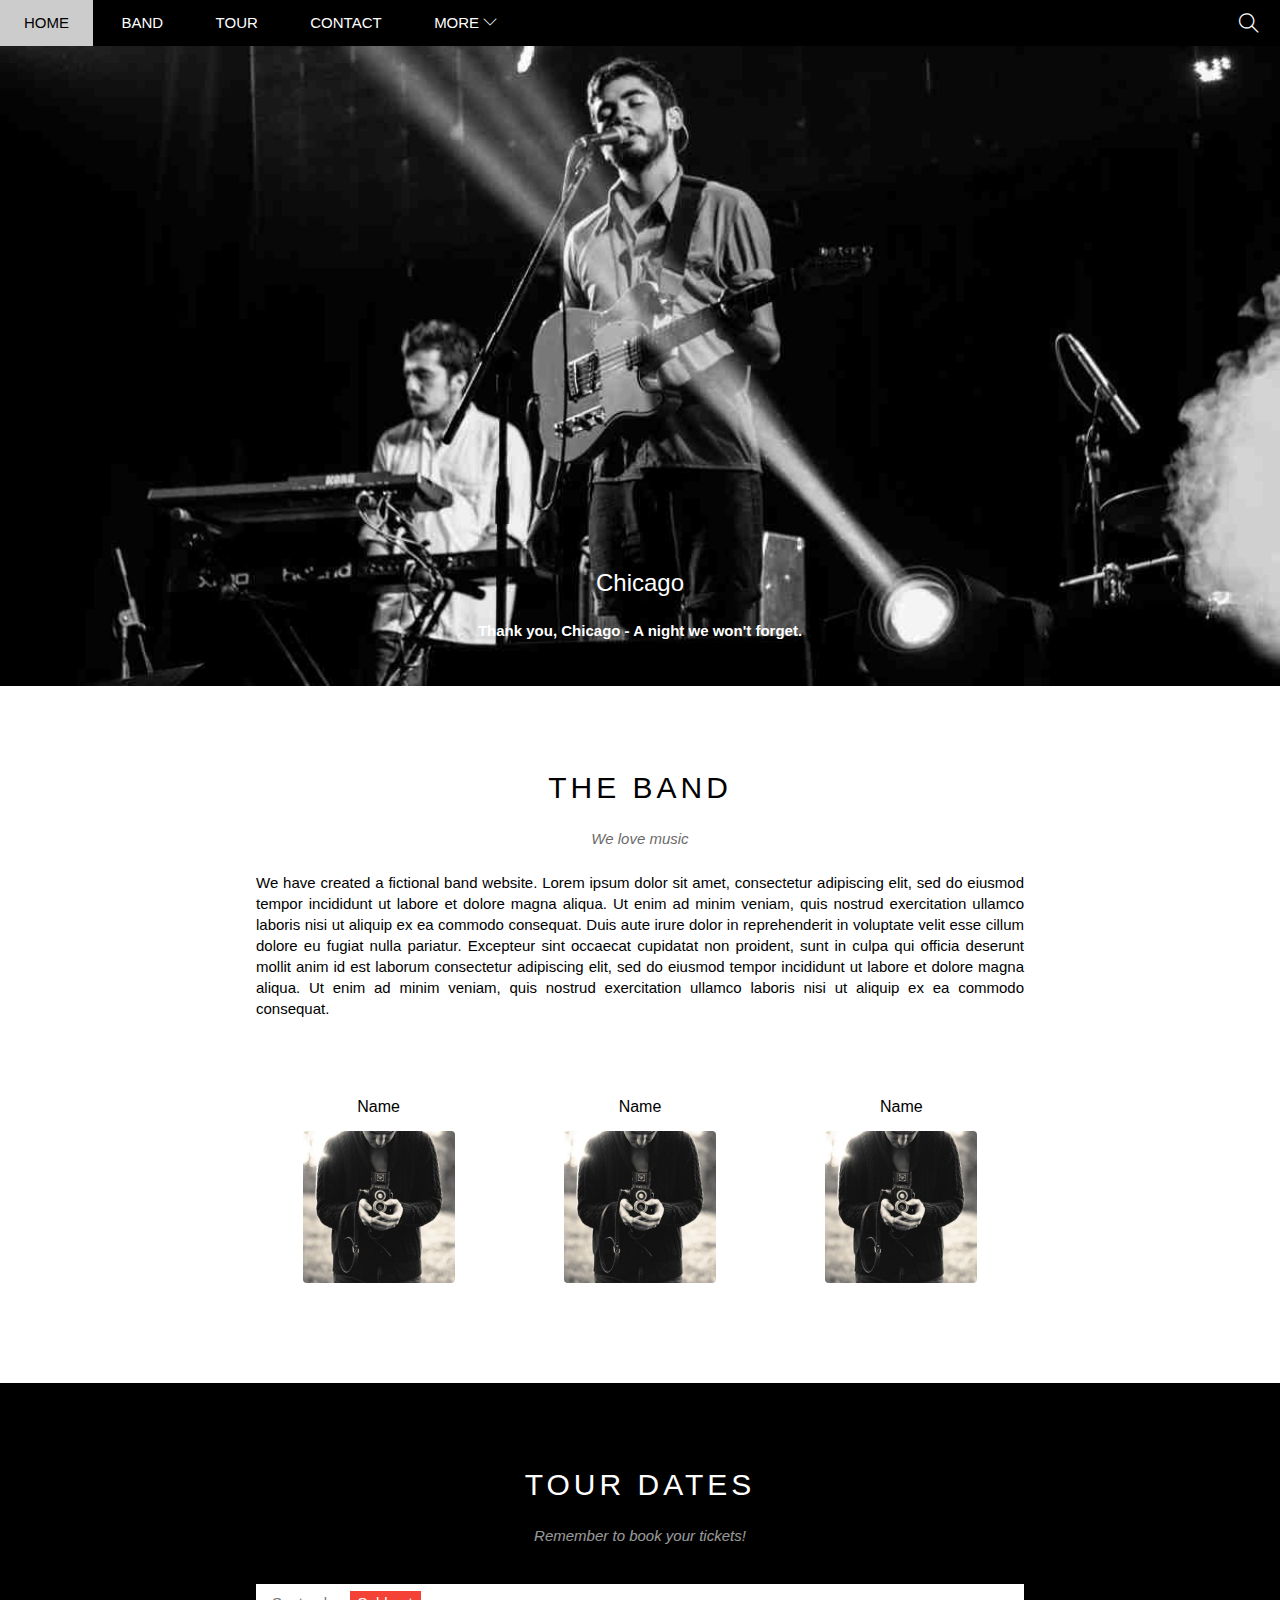
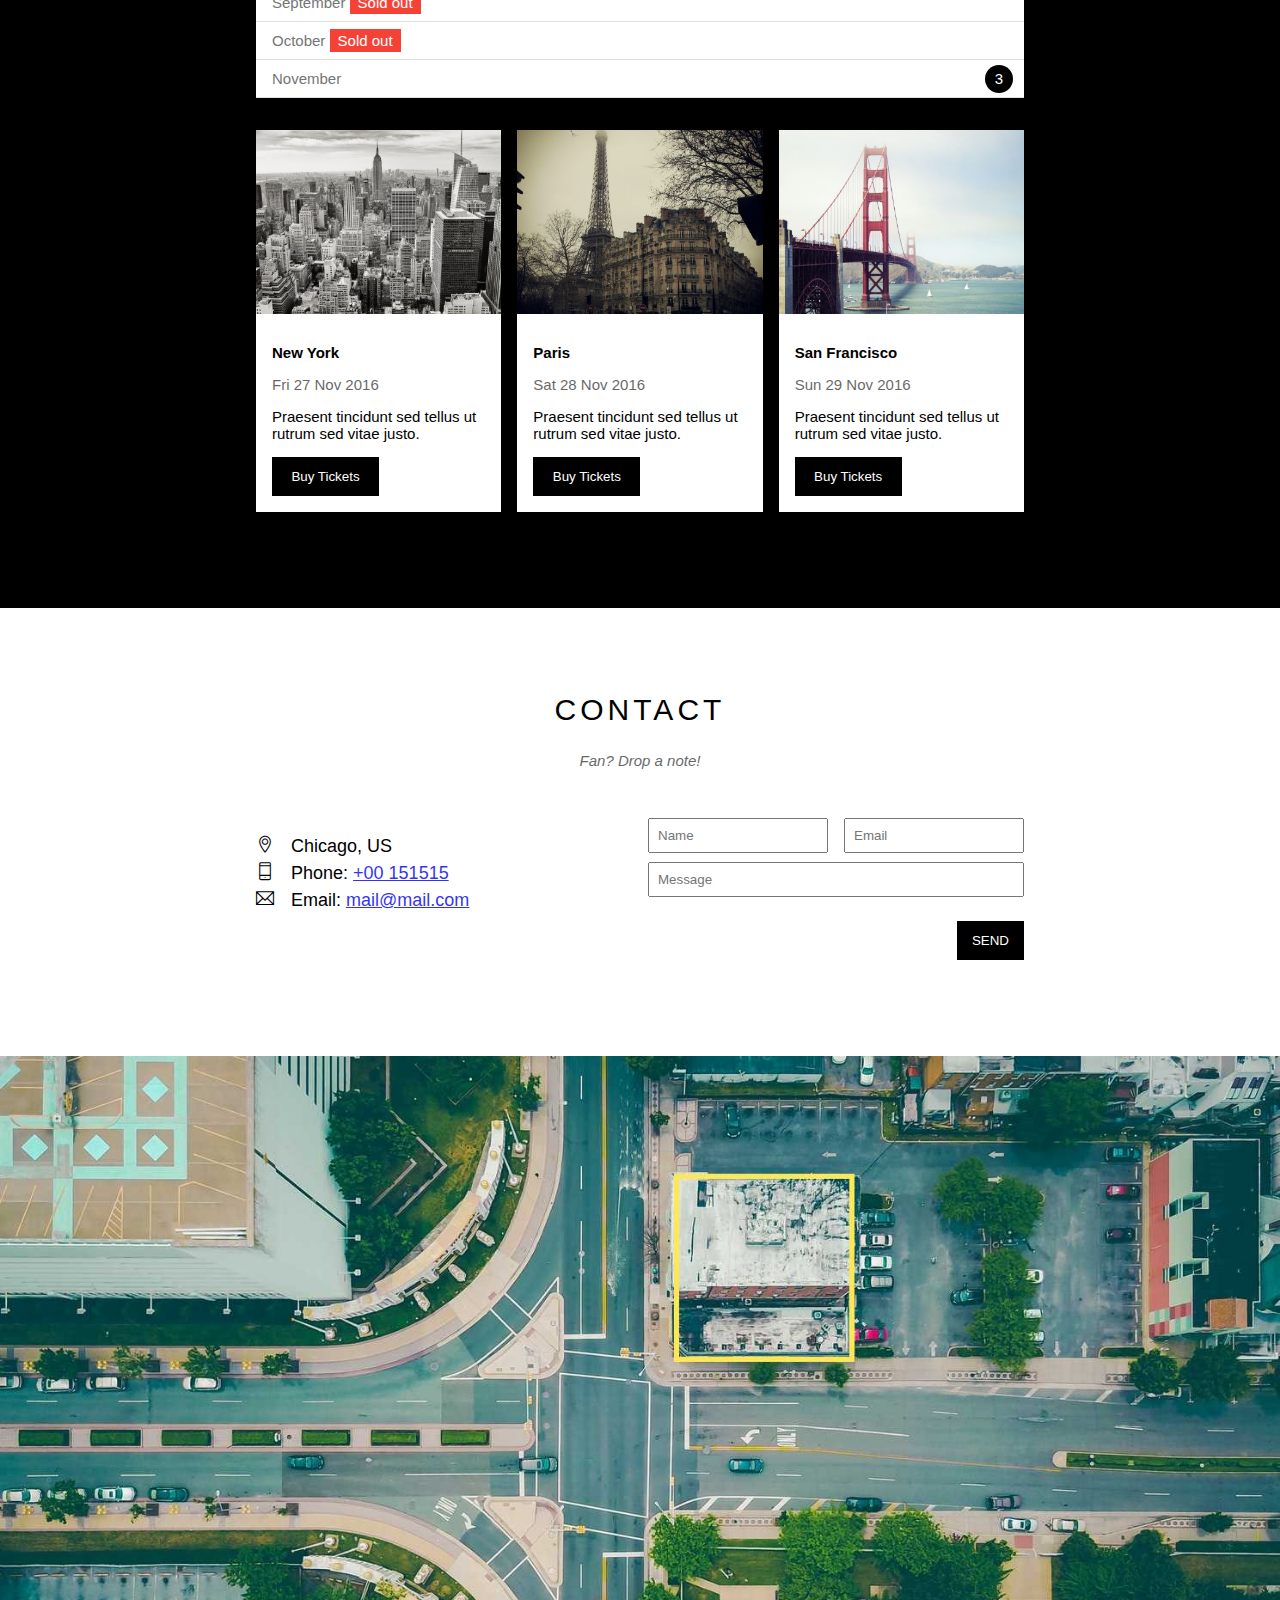
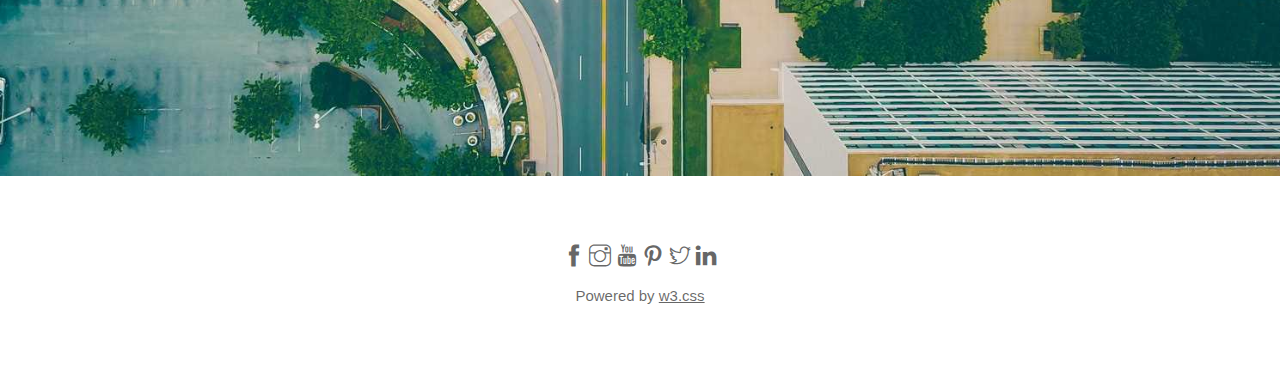
==== index.html @ 7d9879ba "upload" ====
<!DOCTYPE html>
<html lang="en">
<head>
    <meta charset="UTF-8">
    <meta http-equiv="X-UA-Compatible" content="IE=edge">
    <meta name="viewport" content="width=device-width, initial-scale=1.0">
    <link rel="stylesheet" href="./assets/css/style.css">
    <link rel="stylesheet" href="./assets/fonts/themify-icons/themify-icons.css">
    <link rel="stylesheet" href="./assets/css/responsive.css">
    <title>w3-band</title>
    <link rel="icon" href="https://png.pngtree.com/thumb_back/fw800/back_our/20190628/ourmid/pngtree-geometric-gray-background-image_264172.jpg" type="image/x-icon"/>
</head>
<body>
   <div id="main">
       <div id="header">
           <!-- Begin: nav -->
           <ul id="nav">
               <li><a href="#">Home</a></li>
               <li><a href="#band">Band</a></li>
               <li><a href="#tour">Tour</a></li>
               <li><a href="#contact">Contact</a></li>
               <li>
                   <a href="#">
                       More
                       <i class="nav-arrow-down ti-angle-down"></i>
                    </a>
                   <ul class="subnav">
                       <li><a href="#">Merchandise</a></li>
                       <li><a href="#">Extras</a></li>
                       <li><a href="#">Media</a></li>
                   </ul>
               </li>
           </ul>
           <!-- Begin: nav -->
           <!-- Begin: search-btn -->
           <div class="search-btn">
               <i class="search-icon ti-search"></i>
            </div>
            <div id="mobile-menu" class="mobile-menu-btn">
                <i class="menu-icon ti-menu"></i>
             </div>
           <!-- End: search-btn -->
           

       </div>
       <div id="slider">
           <div class="text-content">
               <h3 class="text-heading">Chicago</h3>
               <div class="text-description">
                   <b>Thank you, Chicago - A night we won't forget.</b>
                </div>
               
           </div>
       </div>
       <div id="content">
           <!-- The Band -->
           <div id="band" class="the-band">
               <div class="section-content">
                   <h2 class="section-heading">
                    THE BAND
                   </h2>
                   <p class="section-sub-heading">
                    We love music
                   
                   <p class="about-content">
                    We have created a fictional band website. Lorem ipsum dolor sit amet, consectetur adipiscing elit, sed do eiusmod tempor incididunt ut labore et dolore magna aliqua. Ut enim ad minim veniam, quis nostrud exercitation ullamco laboris nisi ut aliquip ex ea commodo consequat. Duis aute irure dolor in reprehenderit in voluptate velit esse cillum dolore eu fugiat nulla pariatur. Excepteur sint occaecat cupidatat non proident, sunt in culpa qui officia deserunt mollit anim id est laborum consectetur adipiscing elit, sed do eiusmod tempor incididunt ut labore et dolore magna aliqua. Ut enim ad minim veniam, quis nostrud exercitation ullamco laboris nisi ut aliquip ex ea commodo consequat.
                   </p>
                   <div class="row list-member">
                       <div class="col col-third s-col-full list-item mt-16 ">
                           <p class="member-name">Name</p>
                           <img src="./assets/img/band-member/bandmember.jpg" alt="Name" class="member-img">
                       </div>
                       <div class="col col-third s-col-full list-item mt-16">
                        <p class="member-name">Name</p>
                        <img src="./assets/img/band-member/bandmember.jpg" alt="Name" class="member-img">
                    </div>
                    <div class="col col-third s-col-full list-item mt-16">
                        <p class="member-name">Name</p>
                        <img src="./assets/img/band-member/bandmember.jpg" alt="Name" class="member-img">
                    </div>
                    
                   </div>

               </div>
           </div>
           <!-- Tour Dates -->
           <div id=tour class="tour-section">
                <div class="section-content">
                   <h2 class="section-heading">
                       TOUR DATES
                   </h2>
                   <p class="section-sub-heading">
                       Remember to book your tickets!
                   </p>
                   <ul class="tour-tickets">
                       <li class="item-tickets">September <span class="sold-out">Sold out</span></li>
                       <li class="item-tickets">October <span class="sold-out">Sold out</span></li>
                       <li class="item-tickets">November <span class="quantity">3</span></li>
                   </ul>
                   <!-- tour tickets -->
                  <div class="row tour-places">
                        <div class="col col-third tour-detail s-col-full mt-16">
                            <img src="./assets/img/places/newyork.jpg" alt="New York" class="place-img">
                            <div class="place-details-content">
                                <h2 class="place-name">New York</h2>
                                <p class="place-date">Fri 27 Nov 2016</p>
                                <p class="place-desc">Praesent tincidunt sed tellus ut rutrum sed vitae justo.</p>
                                <button class="buy-tickets-btn s-full-width js-modal-buyBtn">Buy Tickets</button>
                            </div>
                        </div>
                        <div class="col col-third tour-detail s-col-full mt-16">
                            <img src="./assets/img/places/paris.jpg" alt="Paris" class="place-img">
                            <div class="place-details-content">
                                <h2 class="place-name">Paris</h2>
                                <p class="place-date">Sat 28 Nov 2016</p>
                                <p class="place-desc">Praesent tincidunt sed tellus ut rutrum sed vitae justo.</p>
                                <button class="buy-tickets-btn s-full-width js-modal-buyBtn">Buy Tickets</button>
                            </div>
                        </div>
                        <div class="col col-third tour-detail s-col-full mt-16">
                            <img src="./assets/img/places/sanfran.jpg" alt="San Francisco" class="place-img">
                            <div class="place-details-content">
                                <h2 class="place-name">San Francisco</h2>
                                <p class="place-date">Sun 29 Nov 2016</p>
                                <p class="place-desc">Praesent tincidunt sed tellus ut rutrum sed vitae justo.</p>
                                <button class="buy-tickets-btn s-full-width js-modal-buyBtn">Buy Tickets</button>
                            </div>
                        </div>
                        
                  </div>
                </div>
            </div>
            <!-- Modal -->
            <div class="modal js-modal">
                <div class="modal-form js-modal-form">
                    <div class="heading">
                        <i class="modal-tickets-icon ti-bag"></i>
                        <h2 class="title">Tickets</h2>
                    </div>
                    <i class="ti-close js-ti-close"></i>
                    <div class="modal-container">
                        <label for="quantity" class="label">
                            <i class="icon-label ti-shopping-cart"></i>
                                Tickets, $15 per person
                        </label>
                        <input type="text" id="quantity" placeholder="How many ?">
                        <label for="email" class="label">
                            <i class="icon-label ti-user"></i>
                                Send To
                        </label>
                        <input type="text" id="email" placeholder="Enter Email">
                        <button id="pay-btn">pay <i class="ti-check"></i></button>
                        <p class="modal-footer">Need <a href="" class="help">help?</a></p>
                    </div>
                </div>
            </div>
            <!-- Contact -->
            <div id="contact" class="contact">

                <div class="section-content">
                    <h2 class="section-heading">
                        CONTACT
                    </h2>
                    <p class="section-sub-heading">
                        Fan? Drop a note!
                    </p>
                    <div class="row contact-content">
                        <div class="col col-half s-col-full contact-info mt-16">
                            <p class="contact-detail"><i class="ti-location-pin"></i> Chicago, US</p>
                            <p class="contact-detail"><i class="ti-mobile"></i> Phone: <a href="tel:+00 151515">+00 151515</a></p>
                            <p class="contact-detail"><i class="ti-email"></i> Email: <a href="mailto:mail@mail.com">mail@mail.com</a></p>
                        </div>
                        <div class="col col-half contact-form s-col-full">
                            <form action="">
                                <div class="row">
                                    <div class="col col-half s-full-width"><input type="name" required placeholder="Name" class="form-control"></div>
                                    <div class="col col-half s-full-width"><input type="email" required placeholder="Email" class="form-control"></div>
                                </div>
                                <div class="row" >
                                    <div class="col col-full">
                                        <input type="text" class="form-control" required placeholder="Message">
                                    </div>
                                </div>
                                <input type="submit" class="s-full-width" value="SEND" id="send-btn">
                            </form>
                        </div>
                    </div>
                </div>
            </div>
            <div class="map-section">
                <img src="./assets/img/map.jpg" alt="Map">
            </div>
       </div>
       <div id="footer">
            <a href="#" class="social-link"><i class="ti-facebook"></i></a>
            <a href="#" class="social-link"><i class="ti-instagram"></i></a>
            <a href="#" class="social-link"><i class="ti-youtube"></i></a>
            <a href="#" class="social-link"><i class="ti-pinterest"></i></a>
            <a href="#" class="social-link"><i class="ti-twitter"></i></a>
            <a href=""><i class="ti-linkedin"></i></a>
            <p class="overright">Powered by <a href="" class="w3">w3.css</a></p>
       </div>
   </div>
    <script>
        const buyBtns = document.querySelectorAll('.js-modal-buyBtn')
        const modal = document.querySelector('.js-modal')
        const tiClose = document.querySelector('.js-ti-close')
        const modalForm = document.querySelector('.js-modal-form')

        function showForm(){
            modal.classList.add('open')
        }
        function hideForm(){
            modal.classList.remove('open')
        }
        for(const buyBtn of buyBtns){
            buyBtn.addEventListener('click', showForm)
        }
        tiClose.addEventListener('click',hideForm)
        modal.addEventListener('click', hideForm)
        modalForm.addEventListener('click', function (event){
            event.stopPropagation()
        })
        // đóng mở mobile menu
        var header= document.getElementById('header');
        var mobileMenu= document.getElementById('mobile-menu');
        var headerHeight = header.clientHeight;
        mobileMenu.onclick = function(){
            var isClosed = header.clientHeight === headerHeight;
            // 
            if(isClosed){
                header.style.height='auto';
            }
            else{
                header.style.height = null;
            }
        }
        // tu dong khi chon menu
        var menuItems = document.querySelectorAll('#nav li a[href*="#"]');
        for(var i =0; i < menuItems.length; i++){
            var menuItem = menuItems[i];
            menuItem.onclick = function(){
                var isParentMenu = this.nextElementSibling && this.nextElementSibling.classList.contains('subnav');
                if(isParentMenu){
                    event.preventDefault();
                }else{

                    header.style.height = null;
                }
            }
        }
    </script>
</body>
</html>
---- assets/css/style.css ----
/* common */
*{
    padding: 0;
    margin: 0;
    box-sizing: border-box;
}
html{
    scroll-behavior: smooth;
    font-family: Arial, Helvetica, sans-serif;
}
.mt-16{
    margin-top: 16px !important;
}
.row{
    
    margin: 0 -8px;
}
.row::after{
    display: block;
    content:"";
    clear: both;
}
.col{
    float: left;
    padding: 0 8px;
}
.col-third{
    width: 33.33333%;
}
.col-half{
    width: 50%;
}
.col-half .row{
    margin-top: 1px;
}
.col-full{
    width: 100%;
    
}
/* main */
#main{

}
#header{
    background-color: #000;
    height: 46px;
    position: fixed;
    top: 0;
    left: 0;
    right: 0;
    z-index: 1;
    /* overflow: hidden; */
    /* hide những element bị trồi ra khỏi thẻ chứa */
}
#nav{
   
    display: inline-block;
}
#nav li{
    display: inline-block;
    position: relative;
}
#nav .nav-arrow-down{
    color:#fff;
    font-size: 14px;
}
#nav > li > a{
    line-height: 46px;
    padding: 0 24px;
    display:block;
    text-transform: uppercase;
    font-size: 15px;
}
#nav li a{
    text-decoration: none;
    color: #fff;
    
}
#nav > li:hover > a,
#nav i:hover .nav-arrow-down ,
#nav .subnav li:hover a
{
    color: #000;
    background-color:#ccc;
    
    
}

#nav .subnav {
    display: none;
    position: absolute;
    top: 100%;
    left: 0;
    background-color: #fff;
    width: 160px;
    box-shadow: 0 0 10px rgba(0,0,0,0.3);
    
    
}
#nav .subnav li{
    
    line-height: 38px;
    min-width: 100%;
}
#nav li:hover .subnav{
    display: block;
}
#nav .subnav  a {
    color:#000;
    display: block;
    padding: 0 16px;
    
    
}
#header .mobile-menu-btn{
    float: right;
    padding: 0 21px;
    display: none;
    position: absolute;
    top: 0;
    right: 0;
}
#header .mobile-menu-btn,
#header .search-btn{
    float: right;
    padding: 0 21px;
    
}
#header .menu-icon,
#header .search-icon{
    color: #fff;
    font-size: 20px;
    line-height: 46px;;
}
#header .search-btn:hover{
    background-color:#f44336;
    cursor: pointer;
}
#header .mobile-menu-btn:hover{
    background-color:#ccc;
    
}
#header .mobile-menu-btn:hover .menu-icon{
    color: #000;
    
}

#header .search-btn .ti-search{
    
}
#slider{
   position: relative;
   margin-top: 46px;
   padding-top: 50%;
   background: url('/assets/img/slider/chicago.jpg') top center / cover no-repeat;

}
#slider .text-content{
    position: absolute;
    color: #fff;
    bottom: 47px;
    text-align: center;
    width: 100%;
}
#slider .text-heading{
    font-weight: 400;
    margin-bottom: 25px;
    font-size: 24px;
}
#slider .text-description{
    font-size: 15px;
    font-weight: border;
}
#content{
 

}
#content .section-content{
    width: 800px;
    margin: 0 auto;
    padding: 64px 0 96px;
    max-width: 100%;
    padding-left: 16px;
    padding-right: 16px;
}
#content .section-heading{
    font-weight: 300;
    font-size:30px;
    letter-spacing: 4px;
    text-align: center;
    margin-top: 21px;
}
#content .section-sub-heading{
    margin-top: 25px;
    text-align: center;
    font-style: italic;
    opacity: 0.6;
    font-size: 15px;
    
}
#content .about-content{
    margin-top: 25px;
    font-size: 15px;
    line-height: 1.4;
    text-align:justify;
    margin-bottom: 48px;
}
.list-member{
    text-align: center;
}

#content .member-name{
    margin: 15px 0;
}
#content .member-img{
    width: 152px;
    border-radius: 4px;
}
.tour-section{
    background-color: #000;
    color:#fff
}
.tour-section .section-sub-heading{
    margin-bottom: 40px
}
.tour-tickets{
    background-color:#fff;
    background-clip:border-box;
    list-style-type: none;
    margin-bottom: 32px;
    

}
.tour-tickets .item-tickets{
    color:#757575;
    font-size: 15px;
    padding: 10px 16px;
    border-bottom: 1px solid #ddd;

}
.item-tickets .sold-out{
    background-color:#f44336;
    color: #fff;
    padding: 3px 8px;
}
.item-tickets .quantity{
    float: right;
    width: 28px;
    height: 28px;
    background-color: #000;
    color: #fff;
    border-radius: 50%;
    line-height: 28px;
    text-align: center;
    margin: -5px;
}
/* tour places */
.tour-places{
    margin-top: -16px;
}
.tour-detail{
  color: #000;
  font-size: 15px;
}
.place-img{
    width: 100%;
    display: block;
}
.place-img:hover{
    opacity: 0.6;
}
.place-details-content{
    text-align:left;
    background-color: #fff;
    padding-top: 15px;
    padding-left: 16px;

}
.place-name{
    padding-top: 15px;
    font-size: 15px;
}
.place-date{
    padding-top: 15px;
    opacity: 0.6;
}
.place-desc{
    padding-top: 15px;
}
.buy-tickets-btn{
    display:inline-block;
    width: 107px;
    height: 39px;
    background-color: #000;
    color: #fff;
    margin: 15px 0 16px;
    line-height: 39px;
    text-align: center;
    text-decoration: none;
    cursor: pointer;
    border: none;
}
.buy-tickets-btn:hover{
    background-color:#ccc;
    color:#000;
}
/* Modal */
.modal{
    z-index: 1;
    position: fixed;
    width: 100%;
    height: 100%;
    top: 0;
    left: 0;
    bottom: 0;
    right: 0;
    display: none;
    align-items: center;
    justify-content: center;
    background-color: rgba(0,0,0,0.3)
}
.modal.open{
    display: flex;
}
.modal-form{
  position: absolute;
  max-width: calc(100% - 32px);
  width: 900px;
  background: #fff; 
  animation: modalFadeIn 0.4s ease; 
}
.heading{
    background-color: #009688;
    color: #fff;
    font-size: 30px;
    display: flex;
    align-items: center;
    justify-content: center;
    padding: 47px 0;
}

.modal-tickets-icon{
    margin-right: 16px;
}
.title{
    display: inline-block;
    font-size: 30px;
    font-weight: 400;
    letter-spacing: 4px;
    
}
.ti-close{
    position: absolute;
    top: 0;
    right: 0;
    font-size: 24px;
    padding: 14px 11px;
    color: #fff;
    opacity: 0.7;
    cursor: pointer;
}
.ti-close:hover{
    opacity: 0.9;
}
.modal-container{
    padding: 0 16px;
}
.modal-container input{
    width: 100%;
    font-size: 15px;
    padding: 12px 16px;
    border: 1px solid #ccc;
    margin-bottom: 10px;
}
.label{
    display: block;
    font-size: 15px;
    padding: 15px 0;
}
.label .icon-label{
    display:inline-block;
}
#pay-btn{
    width: 100%;
    text-transform: uppercase;
    font-size: 15px;
    background-color: #009688;
    color: #fff;
    margin: 12px 0 0;
    padding: 15px 0 ;
    border: none;
    cursor: pointer;
    opacity: 0.9;
    font-weight: 400;
}
#pay-btn:hover{
    opacity: 1;
}
.ti-check{
    display: inline-block;
    padding: 5px 0;
    
}
.modal-footer{
    text-align: right;
    font-size: 15px;
    padding: 15px 0;
}
.help{
    color: #2196F3;
}
/* contact */
.contact .contact-content{
   margin-top: 48px;
}
.contact-detail{
    font-size: 18px;
    line-height: 1.5;
}
.contact-detail a{
    color: #0000f1;
    opacity: 0.8
}
.contact-detail a:hover{
    opacity: 1;
}
.contact-detail i[class*="ti-"] {
    width: 30px;
    display: inline-block;
}

.contact-form{
    font-size: 15px;

}
.contact-form form{
    width: 100%;
}

.contact-form .form-control{
    padding: 8px;
    width: 100%;
    margin-bottom: 8px;
    outline: none;
}
#send-btn{
    float: right;
    background-color: #000;
    color: #fff;
    cursor: pointer;
    padding: 12px 15px;
    border: none;
    margin-top: 16px;
    -webkit-appearance: none;
    /* bỏ chỉnh sửa mặc định của trang web safari */
}
#send-btn:hover{
    background-color: #ccc;
    color:#000;
    
}
/* map-section */
.map-section img{
    width: 100%;
}

/* footer */
#footer{
    margin: 64px 16px;
    text-align: center;
}
#footer a{
    font-size: 22px;
    color: rgba(0,0,0,0.6);
    text-decoration: none;
}
#footer a:hover{
    color: rgba(0,0,0,0.4);
}
#footer .overright{
    font-size: 15px;
    margin: 16px;
    color: rgba(0,0,0,0.6);
}
#footer .w3{
    font-size: 15px;
    text-decoration: underline;
}
@keyframes modalFadeIn {
    from{
        transform: translateY(-300px);
        opacity: 0;
    }
    to{
        transfrom: translateY(0);
        opacity: 1;
    }
}
---- assets/fonts/themify-icons/themify-icons.css ----
@font-face {
	font-family: 'themify';
	src:url('fonts/themify.eot?-fvbane');
	src:url('fonts/themify.eot?#iefix-fvbane') format('embedded-opentype'),
		url('fonts/themify.woff?-fvbane') format('woff'),
		url('fonts/themify.ttf?-fvbane') format('truetype'),
		url('fonts/themify.svg?-fvbane#themify') format('svg');
	font-weight: normal;
	font-style: normal;
}

[class^="ti-"], [class*=" ti-"] {
	font-family: 'themify';
	speak: none;
	font-style: normal;
	font-weight: normal;
	font-variant: normal;
	text-transform: none;
	line-height: 1;

	/* Better Font Rendering =========== */
	-webkit-font-smoothing: antialiased;
	-moz-osx-font-smoothing: grayscale;
}

.ti-wand:before {
	content: "\e600";
}
.ti-volume:before {
	content: "\e601";
}
.ti-user:before {
	content: "\e602";
}
.ti-unlock:before {
	content: "\e603";
}
.ti-unlink:before {
	content: "\e604";
}
.ti-trash:before {
	content: "\e605";
}
.ti-thought:before {
	content: "\e606";
}
.ti-target:before {
	content: "\e607";
}
.ti-tag:before {
	content: "\e608";
}
.ti-tablet:before {
	content: "\e609";
}
.ti-star:before {
	content: "\e60a";
}
.ti-spray:before {
	content: "\e60b";
}
.ti-signal:before {
	content: "\e60c";
}
.ti-shopping-cart:before {
	content: "\e60d";
}
.ti-shopping-cart-full:before {
	content: "\e60e";
}
.ti-settings:before {
	content: "\e60f";
}
.ti-search:before {
	content: "\e610";
}
.ti-zoom-in:before {
	content: "\e611";
}
.ti-zoom-out:before {
	content: "\e612";
}
.ti-cut:before {
	content: "\e613";
}
.ti-ruler:before {
	content: "\e614";
}
.ti-ruler-pencil:before {
	content: "\e615";
}
.ti-ruler-alt:before {
	content: "\e616";
}
.ti-bookmark:before {
	content: "\e617";
}
.ti-bookmark-alt:before {
	content: "\e618";
}
.ti-reload:before {
	content: "\e619";
}
.ti-plus:before {
	content: "\e61a";
}
.ti-pin:before {
	content: "\e61b";
}
.ti-pencil:before {
	content: "\e61c";
}
.ti-pencil-alt:before {
	content: "\e61d";
}
.ti-paint-roller:before {
	content: "\e61e";
}
.ti-paint-bucket:before {
	content: "\e61f";
}
.ti-na:before {
	content: "\e620";
}
.ti-mobile:before {
	content: "\e621";
}
.ti-minus:before {
	content: "\e622";
}
.ti-medall:before {
	content: "\e623";
}
.ti-medall-alt:before {
	content: "\e624";
}
.ti-marker:before {
	content: "\e625";
}
.ti-marker-alt:before {
	content: "\e626";
}
.ti-arrow-up:before {
	content: "\e627";
}
.ti-arrow-right:before {
	content: "\e628";
}
.ti-arrow-left:before {
	content: "\e629";
}
.ti-arrow-down:before {
	content: "\e62a";
}
.ti-lock:before {
	content: "\e62b";
}
.ti-location-arrow:before {
	content: "\e62c";
}
.ti-link:before {
	content: "\e62d";
}
.ti-layout:before {
	content: "\e62e";
}
.ti-layers:before {
	content: "\e62f";
}
.ti-layers-alt:before {
	content: "\e630";
}
.ti-key:before {
	content: "\e631";
}
.ti-import:before {
	content: "\e632";
}
.ti-image:before {
	content: "\e633";
}
.ti-heart:before {
	content: "\e634";
}
.ti-heart-broken:before {
	content: "\e635";
}
.ti-hand-stop:before {
	content: "\e636";
}
.ti-hand-open:before {
	content: "\e637";
}
.ti-hand-drag:before {
	content: "\e638";
}
.ti-folder:before {
	content: "\e639";
}
.ti-flag:before {
	content: "\e63a";
}
.ti-flag-alt:before {
	content: "\e63b";
}
.ti-flag-alt-2:before {
	content: "\e63c";
}
.ti-eye:before {
	content: "\e63d";
}
.ti-export:before {
	content: "\e63e";
}
.ti-exchange-vertical:before {
	content: "\e63f";
}
.ti-desktop:before {
	content: "\e640";
}
.ti-cup:before {
	content: "\e641";
}
.ti-crown:before {
	content: "\e642";
}
.ti-comments:before {
	content: "\e643";
}
.ti-comment:before {
	content: "\e644";
}
.ti-comment-alt:before {
	content: "\e645";
}
.ti-close:before {
	content: "\e646";
}
.ti-clip:before {
	content: "\e647";
}
.ti-angle-up:before {
	content: "\e648";
}
.ti-angle-right:before {
	content: "\e649";
}
.ti-angle-left:before {
	content: "\e64a";
}
.ti-angle-down:before {
	content: "\e64b";
}
.ti-check:before {
	content: "\e64c";
}
.ti-check-box:before {
	content: "\e64d";
}
.ti-camera:before {
	content: "\e64e";
}
.ti-announcement:before {
	content: "\e64f";
}
.ti-brush:before {
	content: "\e650";
}
.ti-briefcase:before {
	content: "\e651";
}
.ti-bolt:before {
	content: "\e652";
}
.ti-bolt-alt:before {
	content: "\e653";
}
.ti-blackboard:before {
	content: "\e654";
}
.ti-bag:before {
	content: "\e655";
}
.ti-move:before {
	content: "\e656";
}
.ti-arrows-vertical:before {
	content: "\e657";
}
.ti-arrows-horizontal:before {
	content: "\e658";
}
.ti-fullscreen:before {
	content: "\e659";
}
.ti-arrow-top-right:before {
	content: "\e65a";
}
.ti-arrow-top-left:before {
	content: "\e65b";
}
.ti-arrow-circle-up:before {
	content: "\e65c";
}
.ti-arrow-circle-right:before {
	content: "\e65d";
}
.ti-arrow-circle-left:before {
	content: "\e65e";
}
.ti-arrow-circle-down:before {
	content: "\e65f";
}
.ti-angle-double-up:before {
	content: "\e660";
}
.ti-angle-double-right:before {
	content: "\e661";
}
.ti-angle-double-left:before {
	content: "\e662";
}
.ti-angle-double-down:before {
	content: "\e663";
}
.ti-zip:before {
	content: "\e664";
}
.ti-world:before {
	content: "\e665";
}
.ti-wheelchair:before {
	content: "\e666";
}
.ti-view-list:before {
	content: "\e667";
}
.ti-view-list-alt:before {
	content: "\e668";
}
.ti-view-grid:before {
	content: "\e669";
}
.ti-uppercase:before {
	content: "\e66a";
}
.ti-upload:before {
	content: "\e66b";
}
.ti-underline:before {
	content: "\e66c";
}
.ti-truck:before {
	content: "\e66d";
}
.ti-timer:before {
	content: "\e66e";
}
.ti-ticket:before {
	content: "\e66f";
}
.ti-thumb-up:before {
	content: "\e670";
}
.ti-thumb-down:before {
	content: "\e671";
}
.ti-text:before {
	content: "\e672";
}
.ti-stats-up:before {
	content: "\e673";
}
.ti-stats-down:before {
	content: "\e674";
}
.ti-split-v:before {
	content: "\e675";
}
.ti-split-h:before {
	content: "\e676";
}
.ti-smallcap:before {
	content: "\e677";
}
.ti-shine:before {
	content: "\e678";
}
.ti-shift-right:before {
	content: "\e679";
}
.ti-shift-left:before {
	content: "\e67a";
}
.ti-shield:before {
	content: "\e67b";
}
.ti-notepad:before {
	content: "\e67c";
}
.ti-server:before {
	content: "\e67d";
}
.ti-quote-right:before {
	content: "\e67e";
}
.ti-quote-left:before {
	content: "\e67f";
}
.ti-pulse:before {
	content: "\e680";
}
.ti-printer:before {
	content: "\e681";
}
.ti-power-off:before {
	content: "\e682";
}
.ti-plug:before {
	content: "\e683";
}
.ti-pie-chart:before {
	content: "\e684";
}
.ti-paragraph:before {
	content: "\e685";
}
.ti-panel:before {
	content: "\e686";
}
.ti-package:before {
	content: "\e687";
}
.ti-music:before {
	content: "\e688";
}
.ti-music-alt:before {
	content: "\e689";
}
.ti-mouse:before {
	content: "\e68a";
}
.ti-mouse-alt:before {
	content: "\e68b";
}
.ti-money:before {
	content: "\e68c";
}
.ti-microphone:before {
	content: "\e68d";
}
.ti-menu:before {
	content: "\e68e";
}
.ti-menu-alt:before {
	content: "\e68f";
}
.ti-map:before {
	content: "\e690";
}
.ti-map-alt:before {
	content: "\e691";
}
.ti-loop:before {
	content: "\e692";
}
.ti-location-pin:before {
	content: "\e693";
}
.ti-list:before {
	content: "\e694";
}
.ti-light-bulb:before {
	content: "\e695";
}
.ti-Italic:before {
	content: "\e696";
}
.ti-info:before {
	content: "\e697";
}
.ti-infinite:before {
	content: "\e698";
}
.ti-id-badge:before {
	content: "\e699";
}
.ti-hummer:before {
	content: "\e69a";
}
.ti-home:before {
	content: "\e69b";
}
.ti-help:before {
	content: "\e69c";
}
.ti-headphone:before {
	content: "\e69d";
}
.ti-harddrives:before {
	content: "\e69e";
}
.ti-harddrive:before {
	content: "\e69f";
}
.ti-gift:before {
	content: "\e6a0";
}
.ti-game:before {
	content: "\e6a1";
}
.ti-filter:before {
	content: "\e6a2";
}
.ti-files:before {
	content: "\e6a3";
}
.ti-file:before {
	content: "\e6a4";
}
.ti-eraser:before {
	content: "\e6a5";
}
.ti-envelope:before {
	content: "\e6a6";
}
.ti-download:before {
	content: "\e6a7";
}
.ti-direction:before {
	content: "\e6a8";
}
.ti-direction-alt:before {
	content: "\e6a9";
}
.ti-dashboard:before {
	content: "\e6aa";
}
.ti-control-stop:before {
	content: "\e6ab";
}
.ti-control-shuffle:before {
	content: "\e6ac";
}
.ti-control-play:before {
	content: "\e6ad";
}
.ti-control-pause:before {
	content: "\e6ae";
}
.ti-control-forward:before {
	content: "\e6af";
}
.ti-control-backward:before {
	content: "\e6b0";
}
.ti-cloud:before {
	content: "\e6b1";
}
.ti-cloud-up:before {
	content: "\e6b2";
}
.ti-cloud-down:before {
	content: "\e6b3";
}
.ti-clipboard:before {
	content: "\e6b4";
}
.ti-car:before {
	content: "\e6b5";
}
.ti-calendar:before {
	content: "\e6b6";
}
.ti-book:before {
	content: "\e6b7";
}
.ti-bell:before {
	content: "\e6b8";
}
.ti-basketball:before {
	content: "\e6b9";
}
.ti-bar-chart:before {
	content: "\e6ba";
}
.ti-bar-chart-alt:before {
	content: "\e6bb";
}
.ti-back-right:before {
	content: "\e6bc";
}
.ti-back-left:before {
	content: "\e6bd";
}
.ti-arrows-corner:before {
	content: "\e6be";
}
.ti-archive:before {
	content: "\e6bf";
}
.ti-anchor:before {
	content: "\e6c0";
}
.ti-align-right:before {
	content: "\e6c1";
}
.ti-align-left:before {
	content: "\e6c2";
}
.ti-align-justify:before {
	content: "\e6c3";
}
.ti-align-center:before {
	content: "\e6c4";
}
.ti-alert:before {
	content: "\e6c5";
}
.ti-alarm-clock:before {
	content: "\e6c6";
}
.ti-agenda:before {
	content: "\e6c7";
}
.ti-write:before {
	content: "\e6c8";
}
.ti-window:before {
	content: "\e6c9";
}
.ti-widgetized:before {
	content: "\e6ca";
}
.ti-widget:before {
	content: "\e6cb";
}
.ti-widget-alt:before {
	content: "\e6cc";
}
.ti-wallet:before {
	content: "\e6cd";
}
.ti-video-clapper:before {
	content: "\e6ce";
}
.ti-video-camera:before {
	content: "\e6cf";
}
.ti-vector:before {
	content: "\e6d0";
}
.ti-themify-logo:before {
	content: "\e6d1";
}
.ti-themify-favicon:before {
	content: "\e6d2";
}
.ti-themify-favicon-alt:before {
	content: "\e6d3";
}
.ti-support:before {
	content: "\e6d4";
}
.ti-stamp:before {
	content: "\e6d5";
}
.ti-split-v-alt:before {
	content: "\e6d6";
}
.ti-slice:before {
	content: "\e6d7";
}
.ti-shortcode:before {
	content: "\e6d8";
}
.ti-shift-right-alt:before {
	content: "\e6d9";
}
.ti-shift-left-alt:before {
	content: "\e6da";
}
.ti-ruler-alt-2:before {
	content: "\e6db";
}
.ti-receipt:before {
	content: "\e6dc";
}
.ti-pin2:before {
	content: "\e6dd";
}
.ti-pin-alt:before {
	content: "\e6de";
}
.ti-pencil-alt2:before {
	content: "\e6df";
}
.ti-palette:before {
	content: "\e6e0";
}
.ti-more:before {
	content: "\e6e1";
}
.ti-more-alt:before {
	content: "\e6e2";
}
.ti-microphone-alt:before {
	content: "\e6e3";
}
.ti-magnet:before {
	content: "\e6e4";
}
.ti-line-double:before {
	content: "\e6e5";
}
.ti-line-dotted:before {
	content: "\e6e6";
}
.ti-line-dashed:before {
	content: "\e6e7";
}
.ti-layout-width-full:before {
	content: "\e6e8";
}
.ti-layout-width-default:before {
	content: "\e6e9";
}
.ti-layout-width-default-alt:before {
	content: "\e6ea";
}
.ti-layout-tab:before {
	content: "\e6eb";
}
.ti-layout-tab-window:before {
	content: "\e6ec";
}
.ti-layout-tab-v:before {
	content: "\e6ed";
}
.ti-layout-tab-min:before {
	content: "\e6ee";
}
.ti-layout-slider:before {
	content: "\e6ef";
}
.ti-layout-slider-alt:before {
	content: "\e6f0";
}
.ti-layout-sidebar-right:before {
	content: "\e6f1";
}
.ti-layout-sidebar-none:before {
	content: "\e6f2";
}
.ti-layout-sidebar-left:before {
	content: "\e6f3";
}
.ti-layout-placeholder:before {
	content: "\e6f4";
}
.ti-layout-menu:before {
	content: "\e6f5";
}
.ti-layout-menu-v:before {
	content: "\e6f6";
}
.ti-layout-menu-separated:before {
	content: "\e6f7";
}
.ti-layout-menu-full:before {
	content: "\e6f8";
}
.ti-layout-media-right-alt:before {
	content: "\e6f9";
}
.ti-layout-media-right:before {
	content: "\e6fa";
}
.ti-layout-media-overlay:before {
	content: "\e6fb";
}
.ti-layout-media-overlay-alt:before {
	content: "\e6fc";
}
.ti-layout-media-overlay-alt-2:before {
	content: "\e6fd";
}
.ti-layout-media-left-alt:before {
	content: "\e6fe";
}
.ti-layout-media-left:before {
	content: "\e6ff";
}
.ti-layout-media-center-alt:before {
	content: "\e700";
}
.ti-layout-media-center:before {
	content: "\e701";
}
.ti-layout-list-thumb:before {
	content: "\e702";
}
.ti-layout-list-thumb-alt:before {
	content: "\e703";
}
.ti-layout-list-post:before {
	content: "\e704";
}
.ti-layout-list-large-image:before {
	content: "\e705";
}
.ti-layout-line-solid:before {
	content: "\e706";
}
.ti-layout-grid4:before {
	content: "\e707";
}
.ti-layout-grid3:before {
	content: "\e708";
}
.ti-layout-grid2:before {
	content: "\e709";
}
.ti-layout-grid2-thumb:before {
	content: "\e70a";
}
.ti-layout-cta-right:before {
	content: "\e70b";
}
.ti-layout-cta-left:before {
	content: "\e70c";
}
.ti-layout-cta-center:before {
	content: "\e70d";
}
.ti-layout-cta-btn-right:before {
	content: "\e70e";
}
.ti-layout-cta-btn-left:before {
	content: "\e70f";
}
.ti-layout-column4:before {
	content: "\e710";
}
.ti-layout-column3:before {
	content: "\e711";
}
.ti-layout-column2:before {
	content: "\e712";
}
.ti-layout-accordion-separated:before {
	content: "\e713";
}
.ti-layout-accordion-merged:before {
	content: "\e714";
}
.ti-layout-accordion-list:before {
	content: "\e715";
}
.ti-ink-pen:before {
	content: "\e716";
}
.ti-info-alt:before {
	content: "\e717";
}
.ti-help-alt:before {
	content: "\e718";
}
.ti-headphone-alt:before {
	content: "\e719";
}
.ti-hand-point-up:before {
	content: "\e71a";
}
.ti-hand-point-right:before {
	content: "\e71b";
}
.ti-hand-point-left:before {
	content: "\e71c";
}
.ti-hand-point-down:before {
	content: "\e71d";
}
.ti-gallery:before {
	content: "\e71e";
}
.ti-face-smile:before {
	content: "\e71f";
}
.ti-face-sad:before {
	content: "\e720";
}
.ti-credit-card:before {
	content: "\e721";
}
.ti-control-skip-forward:before {
	content: "\e722";
}
.ti-control-skip-backward:before {
	content: "\e723";
}
.ti-control-record:before {
	content: "\e724";
}
.ti-control-eject:before {
	content: "\e725";
}
.ti-comments-smiley:before {
	content: "\e726";
}
.ti-brush-alt:before {
	content: "\e727";
}
.ti-youtube:before {
	content: "\e728";
}
.ti-vimeo:before {
	content: "\e729";
}
.ti-twitter:before {
	content: "\e72a";
}
.ti-time:before {
	content: "\e72b";
}
.ti-tumblr:before {
	content: "\e72c";
}
.ti-skype:before {
	content: "\e72d";
}
.ti-share:before {
	content: "\e72e";
}
.ti-share-alt:before {
	content: "\e72f";
}
.ti-rocket:before {
	content: "\e730";
}
.ti-pinterest:before {
	content: "\e731";
}
.ti-new-window:before {
	content: "\e732";
}
.ti-microsoft:before {
	content: "\e733";
}
.ti-list-ol:before {
	content: "\e734";
}
.ti-linkedin:before {
	content: "\e735";
}
.ti-layout-sidebar-2:before {
	content: "\e736";
}
.ti-layout-grid4-alt:before {
	content: "\e737";
}
.ti-layout-grid3-alt:before {
	content: "\e738";
}
.ti-layout-grid2-alt:before {
	content: "\e739";
}
.ti-layout-column4-alt:before {
	content: "\e73a";
}
.ti-layout-column3-alt:before {
	content: "\e73b";
}
.ti-layout-column2-alt:before {
	content: "\e73c";
}
.ti-instagram:before {
	content: "\e73d";
}
.ti-google:before {
	content: "\e73e";
}
.ti-github:before {
	content: "\e73f";
}
.ti-flickr:before {
	content: "\e740";
}
.ti-facebook:before {
	content: "\e741";
}
.ti-dropbox:before {
	content: "\e742";
}
.ti-dribbble:before {
	content: "\e743";
}
.ti-apple:before {
	content: "\e744";
}
.ti-android:before {
	content: "\e745";
}
.ti-save:before {
	content: "\e746";
}
.ti-save-alt:before {
	content: "\e747";
}
.ti-yahoo:before {
	content: "\e748";
}
.ti-wordpress:before {
	content: "\e749";
}
.ti-vimeo-alt:before {
	content: "\e74a";
}
.ti-twitter-alt:before {
	content: "\e74b";
}
.ti-tumblr-alt:before {
	content: "\e74c";
}
.ti-trello:before {
	content: "\e74d";
}
.ti-stack-overflow:before {
	content: "\e74e";
}
.ti-soundcloud:before {
	content: "\e74f";
}
.ti-sharethis:before {
	content: "\e750";
}
.ti-sharethis-alt:before {
	content: "\e751";
}
.ti-reddit:before {
	content: "\e752";
}
.ti-pinterest-alt:before {
	content: "\e753";
}
.ti-microsoft-alt:before {
	content: "\e754";
}
.ti-linux:before {
	content: "\e755";
}
.ti-jsfiddle:before {
	content: "\e756";
}
.ti-joomla:before {
	content: "\e757";
}
.ti-html5:before {
	content: "\e758";
}
.ti-flickr-alt:before {
	content: "\e759";
}
.ti-email:before {
	content: "\e75a";
}
.ti-drupal:before {
	content: "\e75b";
}
.ti-dropbox-alt:before {
	content: "\e75c";
}
.ti-css3:before {
	content: "\e75d";
}
.ti-rss:before {
	content: "\e75e";
}
.ti-rss-alt:before {
	content: "\e75f";
}
---- assets/css/responsive.css ----
/* tablet & mobile */
@media (max-width: 1023px){
    #nav .subnav a{
        padding: 5px 16px;
    }

    .contact-detail{
        line-height: 2;
    }
    .contact-form{
        margin-top: 32px;
    }
    .contact-form .form-control{
        padding: 14px;
    }
    #footer a{
        font-size: 35px;
        margin:0 8px;
    }
    #footer .w3{
        padding: 15px 0;
        display: inline-block;
    }
}
/* tablet */
@media (min-width: 740px) and (max-width: 1023px){
    .tablet{
        display: block;
    }
    #send-btn{
        font-size: 17px;
        
    }
}
/* mobile */
@media (max-width: 739px){
    #header{
        overflow: hidden;
    }
    #header .search-btn{
        display: none;
    }
    #header .mobile-menu-btn{
        display: block;
    }
    #nav{
        display: block;
    }
    #nav li {
        display: block;
    }
    #nav li a{
        padding: 1px 24px;
    }
    #nav > li:first-child{
        display: inline-block;
    }
    #nav .subnav{
        position: initial;
        background: #333;
        width: 100%;
        
    
    }
    #nav .subnav a{
        color: #fff;
        padding: 5px 41px;
    }
    .s-full-width,
     .s-col-full{
        width: 100% !important;
       
    }
    #content .member-img{
        width: 60%;
    }
    .place-details-content{
        padding-right: 18px;
    }
    #send-btn{
        margin-top: 7px;
    }
   
}
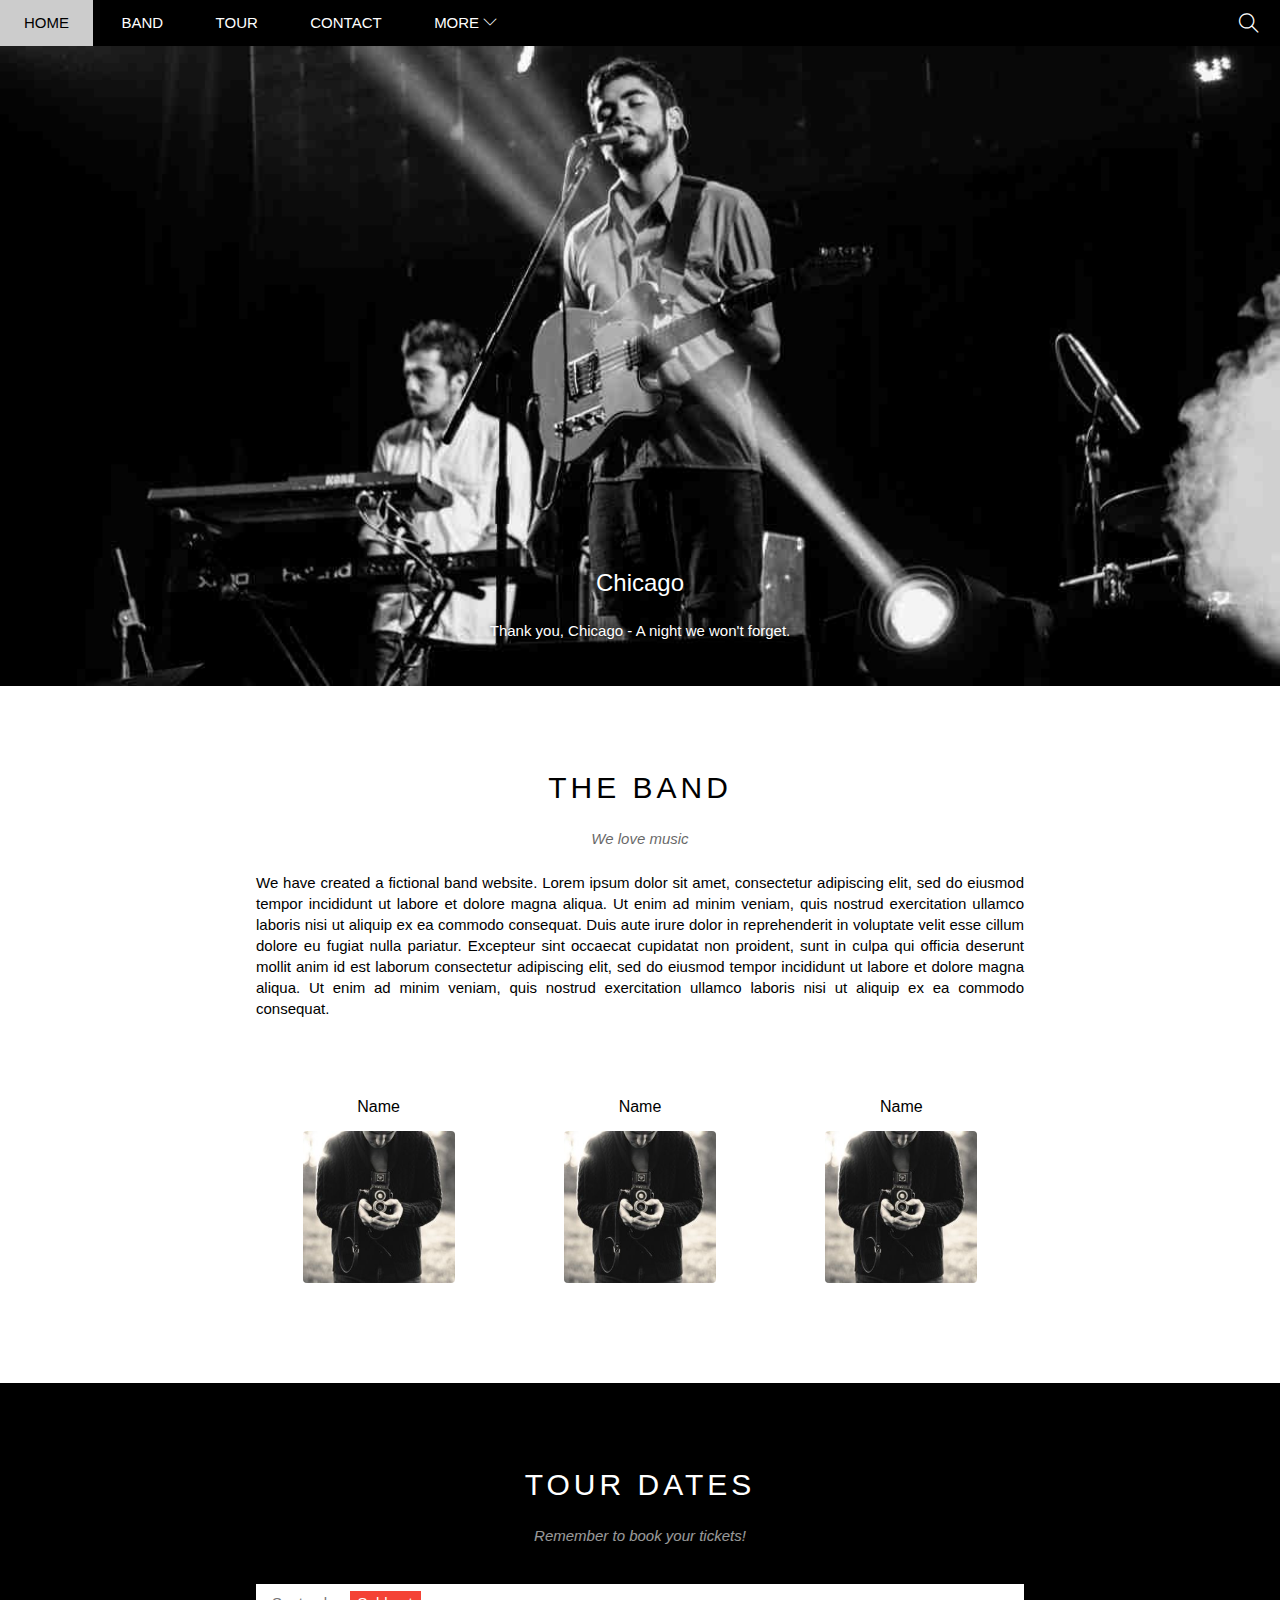
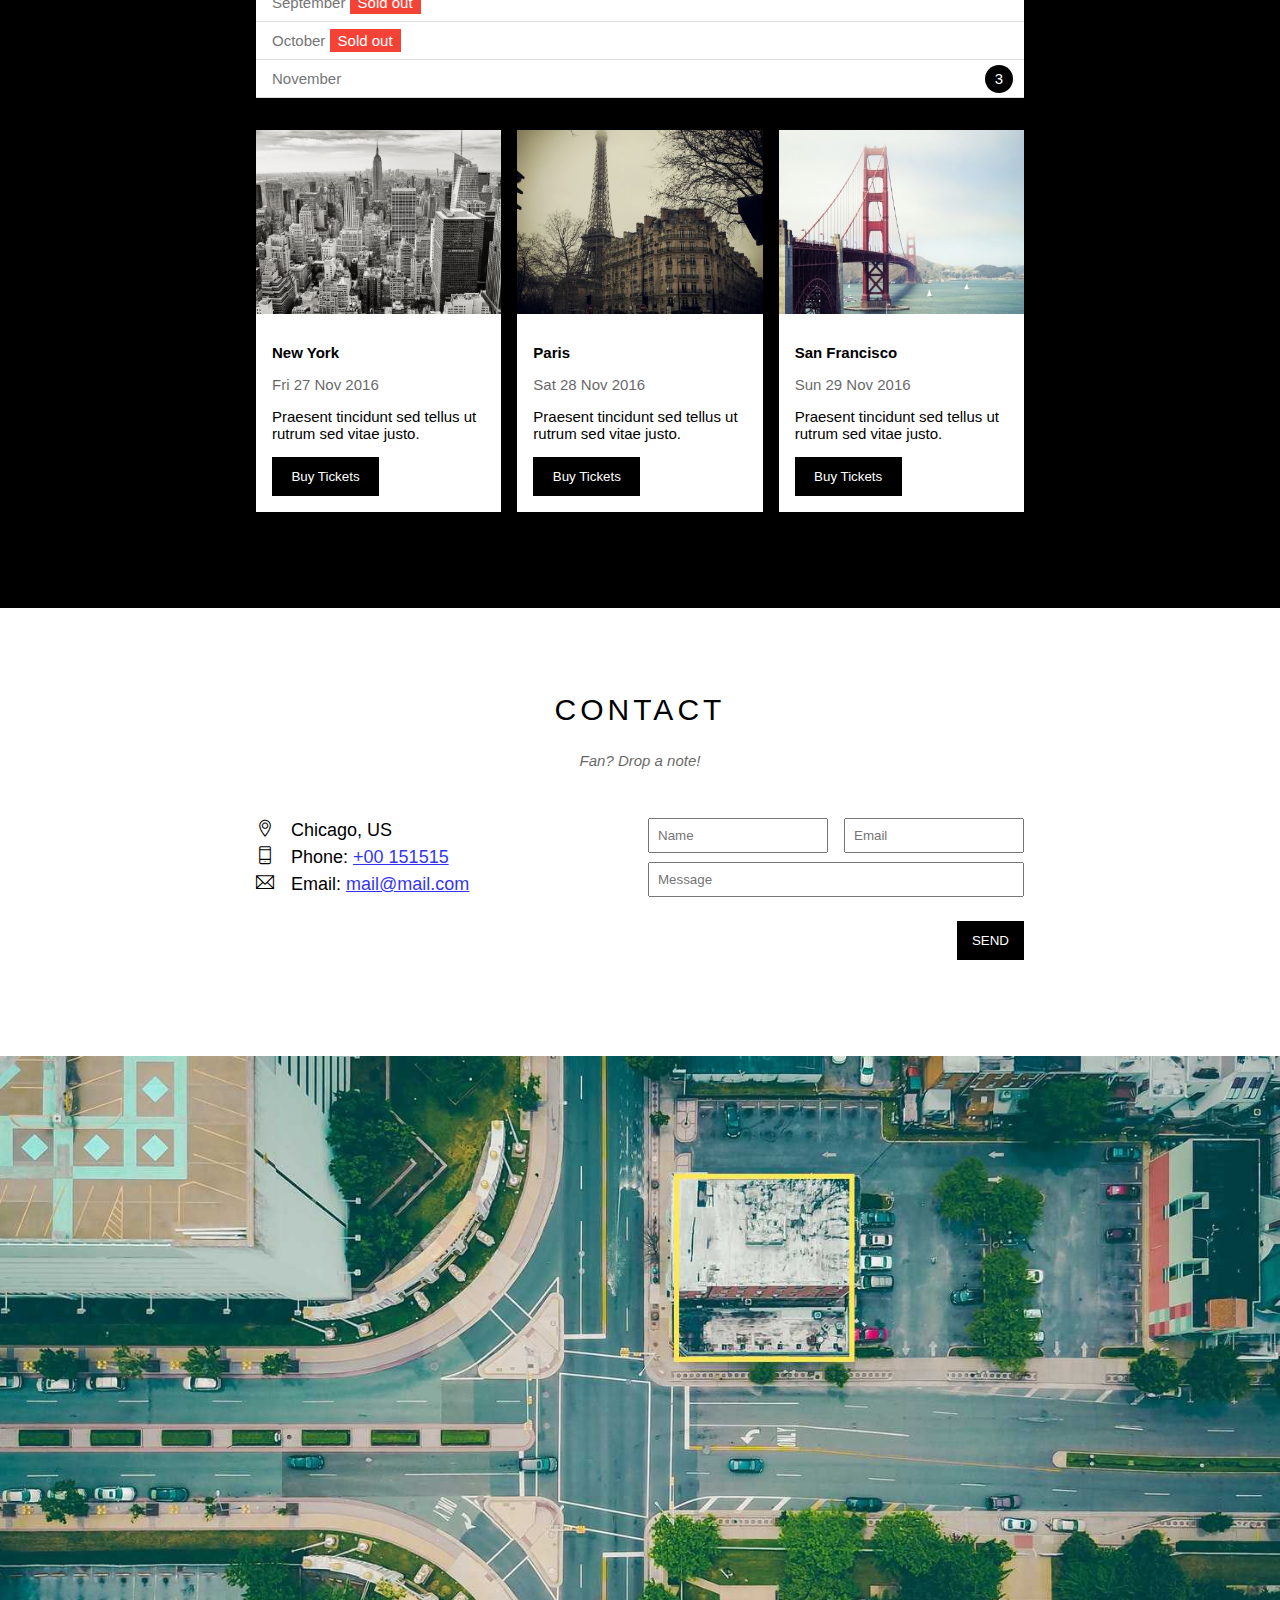
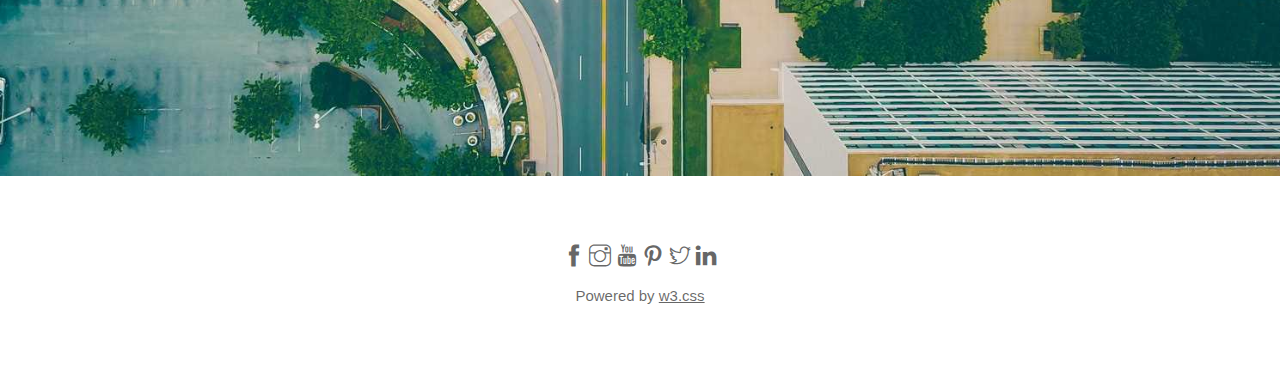
==== commit afdd482a: "upload-vs1" ====
--- a/index.html
+++ b/index.html
@@ -47,7 +47,7 @@
            <div class="text-content">
                <h3 class="text-heading">Chicago</h3>
                <div class="text-description">
-                   <b>Thank you, Chicago - A night we won't forget.</b>
+                   <p>Thank you, Chicago - A night we won't forget.</pơ>
                 </div>
                
            </div>
@@ -165,7 +165,7 @@
                         Fan? Drop a note!
                     </p>
                     <div class="row contact-content">
-                        <div class="col col-half s-col-full contact-info mt-16">
+                        <div class="col col-half s-col-full contact-info s-mt-32">
                             <p class="contact-detail"><i class="ti-location-pin"></i> Chicago, US</p>
                             <p class="contact-detail"><i class="ti-mobile"></i> Phone: <a href="tel:+00 151515">+00 151515</a></p>
                             <p class="contact-detail"><i class="ti-email"></i> Email: <a href="mailto:mail@mail.com">mail@mail.com</a></p>
--- a/assets/css/style.css
+++ b/assets/css/style.css
@@ -11,6 +11,7 @@
 .mt-16{
     margin-top: 16px !important;
 }
+
 .row{
     
     margin: 0 -8px;
@@ -152,7 +153,7 @@
    position: relative;
    margin-top: 46px;
    padding-top: 50%;
-   background: url('/assets/img/slider/chicago.jpg') top center / cover no-repeat;
+   background: url('../img/slider/chicago.jpg') top center / cover no-repeat;
 
 }
 #slider .text-content{
@@ -161,15 +162,18 @@
     bottom: 47px;
     text-align: center;
     width: 100%;
+    
 }
 #slider .text-heading{
     font-weight: 400;
     margin-bottom: 25px;
     font-size: 24px;
+    text-shadow: 0 0 1px #000;
 }
 #slider .text-description{
     font-size: 15px;
     font-weight: border;
+    text-shadow: 0 0 5px #000;
 }
 #content{
  
--- a/assets/css/responsive.css
+++ b/assets/css/responsive.css
@@ -30,6 +30,12 @@
     #send-btn{
         font-size: 17px;
         
+    }
+    .contact-info{
+        margin-top: 16px;
+    }
+    .s-mt-32{
+        margin-top: 32px !important;
     }
 }
 /* mobile */
